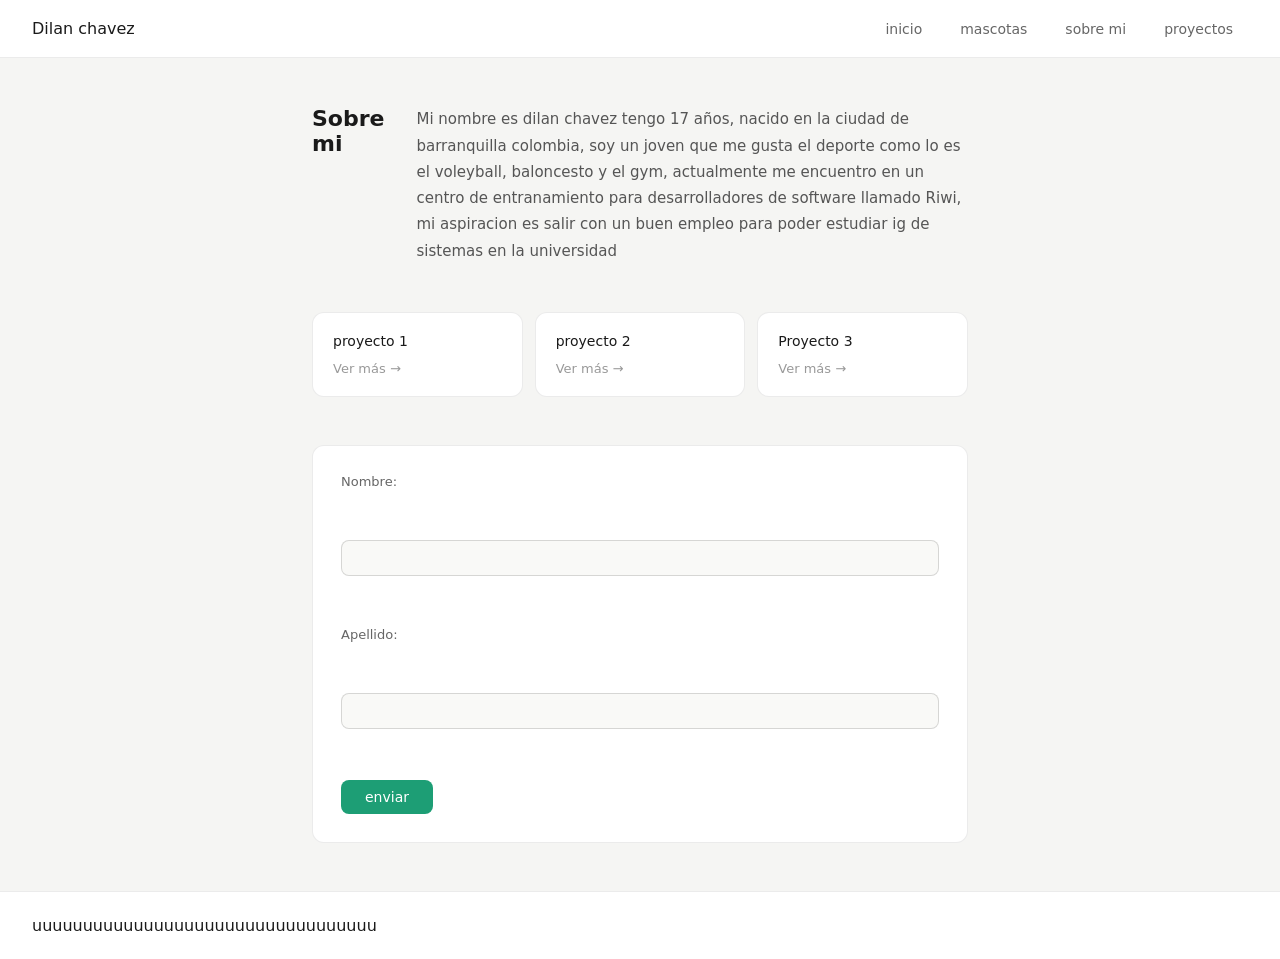
==== index.html @ a6de91f8 "primera parte de la historia de usuario semana 1" ====
<!DOCTYPE html>
<html>
<head>
	<meta charset="UTF-8">
	<title>Portafolio</title>
	<link rel="stylesheet"   href="styles.css">
</head>
<body>
	<header>Dilan chavez
	 	<nav>
			<ul>
				<li><a href="#">inicio</a></li>
				<li><a href="http://localhost:9898/Local/portafolio/mascotas.html?46F44189-B3C4-40ED-86EA-A1F83FC3F59A">mascotas</a></li>
				<li><a href="#">sobre mi</a></li>
				<li><a href="#">proyectos</a></li>
			</ul>
		</nav>
	</header>
    <main>
        <section class="yo">
            <h2 class="yo">Sobre mi</h2>
            <p>Mi nombre es dilan chavez tengo 17 años, nacido en la ciudad de barranquilla colombia, soy un joven que me gusta el deporte como lo es el voleyball, baloncesto y el gym, actualmente me encuentro en un centro de entranamiento para desarrolladores de software llamado Riwi, mi aspiracion es salir con un buen empleo para poder estudiar ig de sistemas en la universidad</p>
        </section>
        
        <section class="proyectos">
            <ul>
                <li><a href="#" class="proye" > proyecto 1 </a></li>
                <li><a href="#" class="proye" > proyecto 2</a></li>
                <li><a href="#" class="proye" >Proyecto 3</a></li>
            </ul>
        </section>
        
        <section class="contacto">
            <form>
                <label for="name">Nombre:</label><br>
                    <input type="text" id="name"></input>
                </label><br>
                
                <label for="apellido">Apellido:</label><br>
                    <input type="text" id="apellido"></input><br>
                <input type="submit" value="enviar"></input>
            </form>
        </section>
    </main>

    <footer>
    uuuuuuuuuuuuuuuuuuuuuuuuuuuuuuuuuu
    </footer>
	
	
	

</body>
</html>
---- styles.css ----
* {
  margin: 0;
  padding: 0;
  box-sizing: border-box;
}

body {
  font-family: 'Segoe UI', system-ui, sans-serif;
  color: #1a1a1a;
  background: #f5f5f3;
}

/* ── HEADER ── */
header {
  background: #ffffff;
  border-bottom: 1px solid rgba(0,0,0,0.08);
  padding: 1.2rem 2rem;
  display: flex;
  align-items: center;
  justify-content: space-between;
  position: sticky;
  top: 0;
  z-index: 100;
}

.logo {
  font-size: 20px;
  font-weight: 600;
  letter-spacing: -0.3px;
  color: #1a1a1a;
}

nav ul {
  list-style: none;
  display: flex;
  gap: 8px;
}

nav a {
  text-decoration: none;
  font-size: 14px;
  color: #666;
  padding: 6px 14px;
  border-radius: 8px;
  border: 1px solid transparent;
  transition: all 0.15s;
}

nav a:hover {
  color: #1a1a1a;
  border-color: rgba(0,0,0,0.12);
  background: #f5f5f3;
}

/* ── MAIN ── */
main {
  max-width: 720px;
  margin: 0 auto;
  padding: 3rem 2rem;
  display: flex;
  flex-direction: column;
  gap: 3rem;
}

/* ── SECCIÓN: SOBRE MÍ ── */
.yo {
  display: flex;
  gap: 2rem;
  align-items: flex-start;
}


.yo h2 {
  font-size: 22px;
  font-weight: 600;
  margin-bottom: 6px;
  color: #1a1a1a;
}



.yo p {
  font-size: 15px;
  color: #555;
  line-height: 1.75;
}

.interests {
  display: flex;
  gap: 8px;
  flex-wrap: wrap;
  margin-top: 14px;
}

.tag {
  font-size: 13px;
  padding: 4px 12px;
  border-radius: 99px;
  background: #f5f5f3;
  border: 1px solid rgba(0,0,0,0.1);
  color: #555;
}

/* ── SECCIÓN: PROYECTOS ── */
.section-label {
  font-size: 12px;
  font-weight: 600;
  text-transform: uppercase;
  letter-spacing: 0.08em;
  color: #999;
  margin-bottom: 1rem;
}

.proyectos ul {
  list-style: none;
  display: grid;
  grid-template-columns: repeat(3, 1fr);
  gap: 12px;
}

.proye {
  display: flex;
  flex-direction: column;
  gap: 8px;
  background: #ffffff;
  border: 1px solid rgba(0,0,0,0.08);
  border-radius: 12px;
  padding: 1.25rem;
  text-decoration: none;
  color: #1a1a1a;
  font-size: 14px;
  font-weight: 500;
  transition: border-color 0.15s, background 0.15s;
}

.proye:hover {
  border-color: rgba(0,0,0,0.18);
  background: #f9f9f7;
}

.proye::after {
  content: "Ver más →";
  font-size: 13px;
  color: #999;
  margin-top: 4px;
}

/* ── SECCIÓN: CONTACTO ── */
.contacto {
  background: #ffffff;
  border: 1px solid rgba(0,0,0,0.08);
  border-radius: 12px;
  padding: 1.75rem;
}

.contacto p.subtitulo {
  font-size: 15px;
  color: #555;
  margin-bottom: 1.25rem;
}

form {
  display: flex;
  flex-direction: column;
  gap: 1rem;
}

.form-row {
  display: grid;
  grid-template-columns: 1fr 1fr;
  gap: 12px;
}

.form-group {
  display: flex;
  flex-direction: column;
  gap: 6px;
}

label {
  font-size: 13px;
  color: #666;
  font-weight: 500;
}

input[type="text"] {
  font-family: inherit;
  font-size: 14px;
  padding: 9px 12px;
  border-radius: 8px;
  border: 1px solid rgba(0,0,0,0.14);
  background: #f9f9f7;
  color: #1a1a1a;
  outline: none;
  transition: border-color 0.15s, box-shadow 0.15s;
}

input[type="text"]:focus {
  border-color: #1d9e75;
  box-shadow: 0 0 0 3px #e1f5ee;
  background: #fff;
}

input[type="submit"] {
  align-self: flex-start;
  padding: 9px 24px;
  background: #1d9e75;
  color: #fff;
  border: none;
  border-radius: 8px;
  font-size: 14px;
  font-weight: 500;
  font-family: inherit;
  cursor: pointer;
  transition: background 0.15s;
}

input[type="submit"]:hover {
  background: #0f6e56;
}

/* ── FOOTER ── */
footer {
  background: #ffffff;
  border-top: 1px solid rgba(0,0,0,0.08);
  padding: 1.5rem 2rem;
  display: flex;
  align-items: center;
  justify-content: space-between;
}

footer p {
  font-size: 13px;
  color: #999;
}

.footer-links {
  display: flex;
  gap: 16px;
}

.footer-links a {
  font-size: 13px;
  color: #999;
  text-decoration: none;
  transition: color 0.15s;
}

.footer-links a:hover {
  color: #555;
}
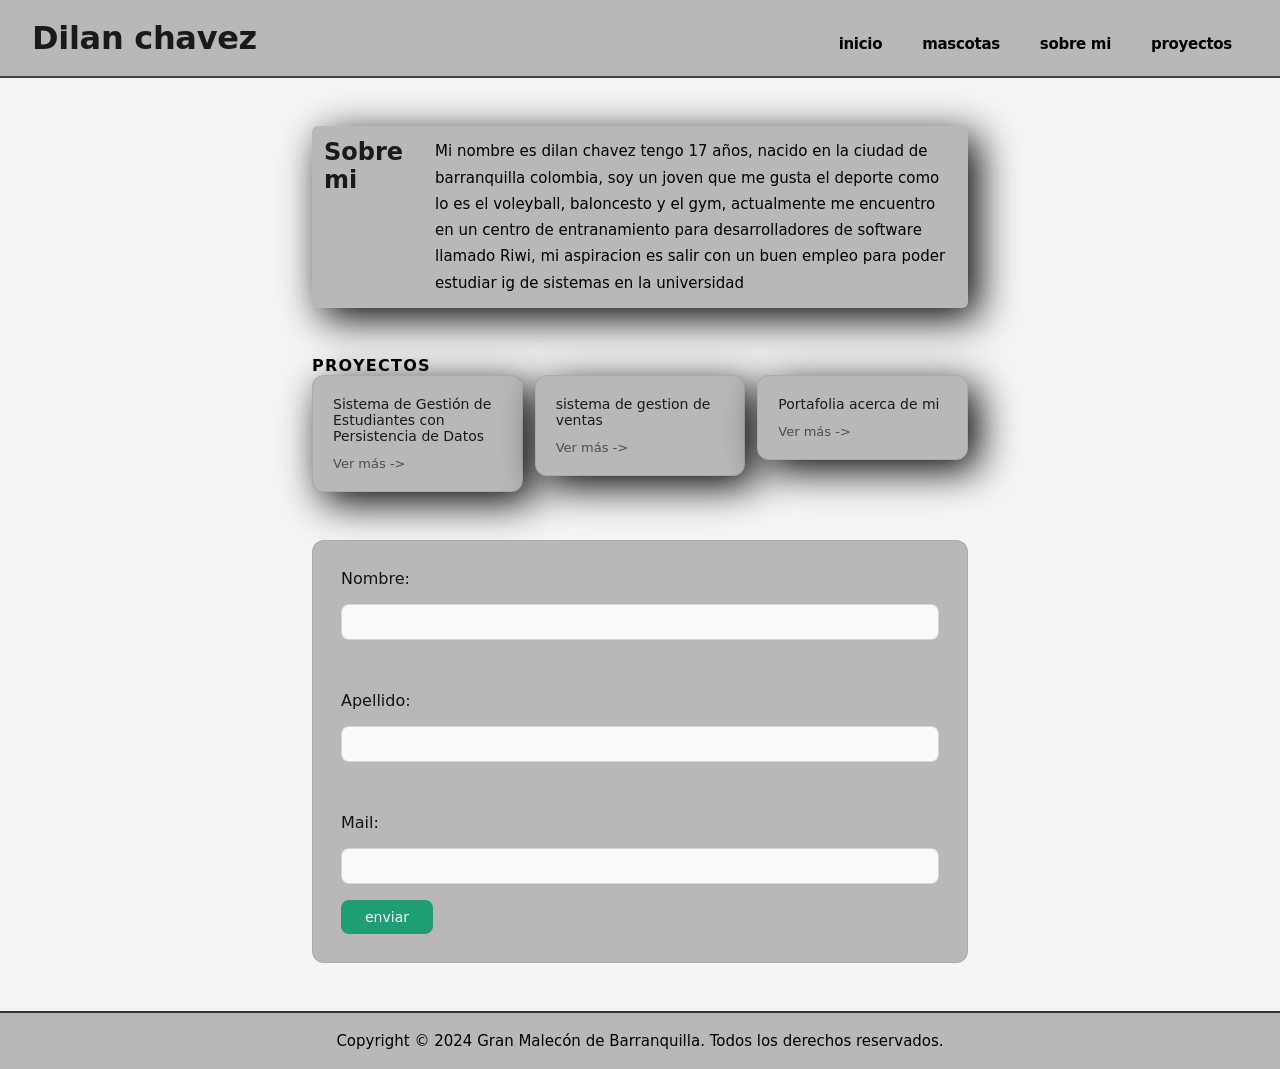
==== commit 4d885797: "semana dos terminada" ====
--- a/index.html
+++ b/index.html
@@ -6,49 +6,53 @@
 	<link rel="stylesheet"   href="styles.css">
 </head>
 <body>
-	<header>Dilan chavez
+    <!-- Encabezado de la pagina web--> 
+	<header id="logo">Dilan chavez
 	 	<nav>
 			<ul>
 				<li><a href="#">inicio</a></li>
-				<li><a href="http://localhost:9898/Local/portafolio/mascotas.html?46F44189-B3C4-40ED-86EA-A1F83FC3F59A">mascotas</a></li>
+				<li><a href="mascotas.html">mascotas</a></li>
 				<li><a href="#">sobre mi</a></li>
 				<li><a href="#">proyectos</a></li>
 			</ul>
 		</nav>
 	</header>
+
     <main>
+        <!--secccion sobre mis informacion personal --> 
         <section class="yo">
-            <h2 class="yo">Sobre mi</h2>
+            <h2>Sobre mi</h2>
             <p>Mi nombre es dilan chavez tengo 17 años, nacido en la ciudad de barranquilla colombia, soy un joven que me gusta el deporte como lo es el voleyball, baloncesto y el gym, actualmente me encuentro en un centro de entranamiento para desarrolladores de software llamado Riwi, mi aspiracion es salir con un buen empleo para poder estudiar ig de sistemas en la universidad</p>
         </section>
-        
+
+        <!--Seccion sobre los proyectos en los que he participado o he hecho  --> 
         <section class="proyectos">
+            <label class="section-label"for="proyecto">Proyectos</label>
             <ul>
-                <li><a href="#" class="proye" > proyecto 1 </a></li>
-                <li><a href="#" class="proye" > proyecto 2</a></li>
-                <li><a href="#" class="proye" >Proyecto 3</a></li>
+                <li><a href="https://github.com/dilandcv/Performance_test.git" class="proye" > Sistema de Gestión de Estudiantes con Persistencia de Datos </a></li>
+                <li><a href="https://github.com/brayanlozada1102-collab/C3_Customer_Order_Management_System.git" class="proye" > sistema de gestion de ventas</a></li>
+                <li><a href="https://github.com/dilandcv/US_HTML.git" class="proye" > Portafolia acerca de mi</a></li>
             </ul>
         </section>
         
         <section class="contacto">
             <form>
-                <label for="name">Nombre:</label><br>
+                <label class="cnto" for="name">Nombre:</label>
                     <input type="text" id="name"></input>
                 </label><br>
                 
-                <label for="apellido">Apellido:</label><br>
+                <label class="cnto" for="apellido">Apellido:</label>
                     <input type="text" id="apellido"></input><br>
+
+                <label class="cnto" for="mail">Mail:</label>
+                    <input type="mail">
+
                 <input type="submit" value="enviar"></input>
             </form>
         </section>
     </main>
-
     <footer>
-    uuuuuuuuuuuuuuuuuuuuuuuuuuuuuuuuuu
+        <p>Copyright © 2024 Gran Malecón de Barranquilla. Todos los derechos reservados.</p>
     </footer>
-	
-	
-	
-
 </body>
 </html>
--- a/styles.css
+++ b/styles.css
@@ -2,29 +2,32 @@
   margin: 0;
   padding: 0;
   box-sizing: border-box;
+  font-family: 'Segoe UI', system-ui, sans-serif;
 }
 
 body {
-  font-family: 'Segoe UI', system-ui, sans-serif;
   color: #1a1a1a;
   background: #f5f5f3;
+  display: flex;
+  flex-direction: column;
+  min-height: 100vh;
 }
 
 /* ── HEADER ── */
 header {
-  background: #ffffff;
-  border-bottom: 1px solid rgba(0,0,0,0.08);
+  background: #b9b7b7;
+  border-bottom: 2px solid rgba(0, 0, 0, 0.644);
   padding: 1.2rem 2rem;
   display: flex;
   align-items: center;
   justify-content: space-between;
   position: sticky;
   top: 0;
-  z-index: 100;
-}
-
-.logo {
-  font-size: 20px;
+ 
+}
+
+#logo {
+  font-size: 2em;
   font-weight: 600;
   letter-spacing: -0.3px;
   color: #1a1a1a;
@@ -38,9 +41,9 @@
 
 nav a {
   text-decoration: none;
-  font-size: 14px;
-  color: #666;
-  padding: 6px 14px;
+  font-size: 15px;
+  color: #000000;
+  padding: 7px 15px;
   border-radius: 8px;
   border: 1px solid transparent;
   transition: all 0.15s;
@@ -60,54 +63,33 @@
   display: flex;
   flex-direction: column;
   gap: 3rem;
+  flex: 1 0 auto;
 }
 
 /* ── SECCIÓN: SOBRE MÍ ── */
 .yo {
   display: flex;
   gap: 2rem;
-  align-items: flex-start;
-}
-
-
-.yo h2 {
-  font-size: 22px;
-  font-weight: 600;
-  margin-bottom: 6px;
-  color: #1a1a1a;
-}
-
-
+  padding: 12px;
+  background-color:#b9b7b7;
+  border-radius: 6px;
+  box-shadow: 10px 10px 40px black;
+}
 
 .yo p {
   font-size: 15px;
-  color: #555;
+  color: #000000;
   line-height: 1.75;
 }
 
-.interests {
-  display: flex;
-  gap: 8px;
-  flex-wrap: wrap;
-  margin-top: 14px;
-}
-
-.tag {
-  font-size: 13px;
-  padding: 4px 12px;
-  border-radius: 99px;
-  background: #f5f5f3;
-  border: 1px solid rgba(0,0,0,0.1);
-  color: #555;
-}
 
 /* ── SECCIÓN: PROYECTOS ── */
 .section-label {
-  font-size: 12px;
+  font-size: 16px;
   font-weight: 600;
   text-transform: uppercase;
   letter-spacing: 0.08em;
-  color: #999;
+  color: #030303;
   margin-bottom: 1rem;
 }
 
@@ -119,10 +101,10 @@
 }
 
 .proye {
-  display: flex;
-  flex-direction: column;
+  display: grid;
+  grid-column: column;
   gap: 8px;
-  background: #ffffff;
+  background:#b9b7b7 ;
   border: 1px solid rgba(0,0,0,0.08);
   border-radius: 12px;
   padding: 1.25rem;
@@ -130,60 +112,43 @@
   color: #1a1a1a;
   font-size: 14px;
   font-weight: 500;
+  box-shadow: 10px 10px 40px black;
   transition: border-color 0.15s, background 0.15s;
 }
 
 .proye:hover {
   border-color: rgba(0,0,0,0.18);
-  background: #f9f9f7;
+  background-color:#1d9e75d7 ;
 }
 
 .proye::after {
-  content: "Ver más →";
+  content: "Ver más ->";
   font-size: 13px;
-  color: #999;
+  color: #4e4e4e;
   margin-top: 4px;
 }
 
 /* ── SECCIÓN: CONTACTO ── */
 .contacto {
-  background: #ffffff;
+  background: #b9b7b7;
   border: 1px solid rgba(0,0,0,0.08);
   border-radius: 12px;
   padding: 1.75rem;
 }
 
-.contacto p.subtitulo {
-  font-size: 15px;
-  color: #555;
-  margin-bottom: 1.25rem;
-}
-
 form {
   display: flex;
   flex-direction: column;
   gap: 1rem;
 }
 
-.form-row {
-  display: grid;
-  grid-template-columns: 1fr 1fr;
-  gap: 12px;
-}
-
-.form-group {
-  display: flex;
-  flex-direction: column;
-  gap: 6px;
-}
-
-label {
-  font-size: 13px;
-  color: #666;
+.cnto{
+  font-size: 16px;
+  color: #141313;
   font-weight: 500;
 }
 
-input[type="text"] {
+input{
   font-family: inherit;
   font-size: 14px;
   padding: 9px 12px;
@@ -195,7 +160,7 @@
   transition: border-color 0.15s, box-shadow 0.15s;
 }
 
-input[type="text"]:focus {
+input:focus {
   border-color: #1d9e75;
   box-shadow: 0 0 0 3px #e1f5ee;
   background: #fff;
@@ -210,7 +175,6 @@
   border-radius: 8px;
   font-size: 14px;
   font-weight: 500;
-  font-family: inherit;
   cursor: pointer;
   transition: background 0.15s;
 }
@@ -220,32 +184,17 @@
 }
 
 /* ── FOOTER ── */
-footer {
-  background: #ffffff;
-  border-top: 1px solid rgba(0,0,0,0.08);
-  padding: 1.5rem 2rem;
-  display: flex;
+footer{
+  background-color: #b9b7b7;
+  border-top: 2px solid rgba(0, 0, 0, 0.719);
+  padding: 1.2rem 2rem;
+  display: flex;
+  justify-content: center;
   align-items: center;
-  justify-content: space-between;
 }
 
 footer p {
-  font-size: 13px;
-  color: #999;
-}
-
-.footer-links {
-  display: flex;
-  gap: 16px;
-}
-
-.footer-links a {
-  font-size: 13px;
-  color: #999;
-  text-decoration: none;
-  transition: color 0.15s;
-}
-
-.footer-links a:hover {
-  color: #555;
+  font-size: 15px;
+  color: #000000;
+  
 }
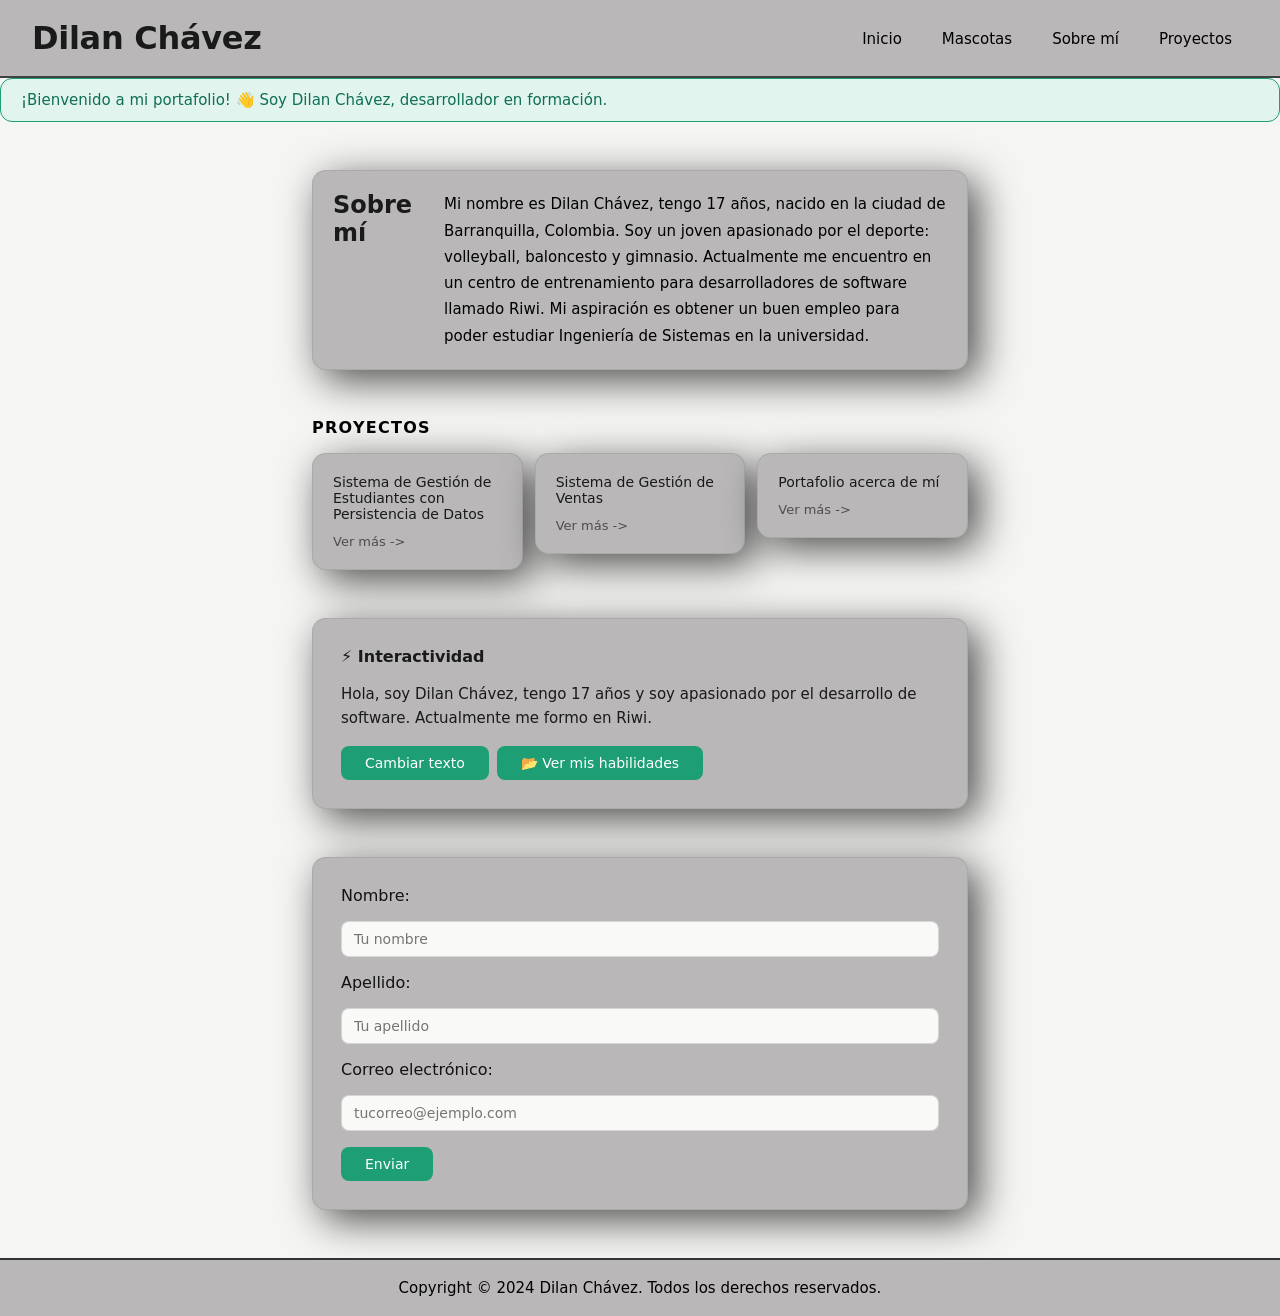
==== commit c2bdb2f3: "ultimo commit" ====
--- a/index.html
+++ b/index.html
@@ -1,58 +1,103 @@
 <!DOCTYPE html>
-<html>
+<html lang="es">
 <head>
-	<meta charset="UTF-8">
-	<title>Portafolio</title>
-	<link rel="stylesheet"   href="styles.css">
+  <meta charset="UTF-8">
+  <title>Portafolio - Dilan Chávez</title>
+  <meta name="viewport" content="width=device-width, initial-scale=1.0">
+  <link rel="stylesheet" href="styles.css">
 </head>
 <body>
-    <!-- Encabezado de la pagina web--> 
-	<header id="logo">Dilan chavez
-	 	<nav>
-			<ul>
-				<li><a href="#">inicio</a></li>
-				<li><a href="mascotas.html">mascotas</a></li>
-				<li><a href="#">sobre mi</a></li>
-				<li><a href="#">proyectos</a></li>
-			</ul>
-		</nav>
-	</header>
 
-    <main>
-        <!--secccion sobre mis informacion personal --> 
-        <section class="yo">
-            <h2>Sobre mi</h2>
-            <p>Mi nombre es dilan chavez tengo 17 años, nacido en la ciudad de barranquilla colombia, soy un joven que me gusta el deporte como lo es el voleyball, baloncesto y el gym, actualmente me encuentro en un centro de entranamiento para desarrolladores de software llamado Riwi, mi aspiracion es salir con un buen empleo para poder estudiar ig de sistemas en la universidad</p>
-        </section>
+  <!-- ── ENCABEZADO ── -->
+  <header>
+    <span id="logo">Dilan Chávez</span>
+    <nav>
+      <ul>
+        <li><a href="#">Inicio</a></li>
+        <li><a href="mascotas.html">Mascotas</a></li>
+        <li><a href="#sobre-mi">Sobre mí</a></li>
+        <li><a href="#proyectos">Proyectos</a></li>
+      </ul>
+    </nav>
+  </header>
 
-        <!--Seccion sobre los proyectos en los que he participado o he hecho  --> 
-        <section class="proyectos">
-            <label class="section-label"for="proyecto">Proyectos</label>
-            <ul>
-                <li><a href="https://github.com/dilandcv/Performance_test.git" class="proye" > Sistema de Gestión de Estudiantes con Persistencia de Datos </a></li>
-                <li><a href="https://github.com/brayanlozada1102-collab/C3_Customer_Order_Management_System.git" class="proye" > sistema de gestion de ventas</a></li>
-                <li><a href="https://github.com/dilandcv/US_HTML.git" class="proye" > Portafolia acerca de mi</a></li>
-            </ul>
-        </section>
-        
-        <section class="contacto">
-            <form>
-                <label class="cnto" for="name">Nombre:</label>
-                    <input type="text" id="name"></input>
-                </label><br>
-                
-                <label class="cnto" for="apellido">Apellido:</label>
-                    <input type="text" id="apellido"></input><br>
+  <!-- ── BIENVENIDA (controlada por JS) ── -->
+  <div id="bienvenida" role="status" aria-live="polite"></div>
 
-                <label class="cnto" for="mail">Mail:</label>
-                    <input type="mail">
+  <main>
 
-                <input type="submit" value="enviar"></input>
-            </form>
-        </section>
-    </main>
-    <footer>
-        <p>Copyright © 2024 Gran Malecón de Barranquilla. Todos los derechos reservados.</p>
-    </footer>
+    <!-- ── SOBRE MÍ ── -->
+    <section class="yo" id="sobre-mi" aria-label="Sobre mí">
+      <h2>Sobre mí</h2>
+      <p>Mi nombre es Dilan Chávez, tengo 17 años, nacido en la ciudad de Barranquilla, Colombia. Soy un joven apasionado por el deporte: volleyball, baloncesto y gimnasio. Actualmente me encuentro en un centro de entrenamiento para desarrolladores de software llamado Riwi. Mi aspiración es obtener un buen empleo para poder estudiar Ingeniería de Sistemas en la universidad.</p>
+    </section>
+
+    <!-- ── PROYECTOS ── -->
+    <section class="proyectos" id="proyectos" aria-label="Proyectos">
+      <label class="section-label" for="proyecto">Proyectos</label>
+      <ul>
+        <li>
+          <a href="https://github.com/dilandcv/Performance_test.git" class="proye" target="_blank" rel="noopener">
+            Sistema de Gestión de Estudiantes con Persistencia de Datos
+          </a>
+        </li>
+        <li>
+          <a href="https://github.com/brayanlozada1102-collab/C3_Customer_Order_Management_System.git" class="proye" target="_blank" rel="noopener">
+            Sistema de Gestión de Ventas
+          </a>
+        </li>
+        <li>
+          <a href="https://github.com/dilandcv/US_HTML.git" class="proye" target="_blank" rel="noopener">
+            Portafolio acerca de mí
+          </a>
+        </li>
+      </ul>
+    </section>
+
+    <!-- ── INTERACTIVIDAD JS ── -->
+    <section class="js-zona" aria-label="Sección interactiva">
+      <h2>⚡ Interactividad</h2>
+
+      <!-- Texto dinámico que cambia al hacer clic -->
+      <p id="parrafo-dinamico">Hola, soy Dilan Chávez, tengo 17 años y soy apasionado por el desarrollo de software. Actualmente me formo en Riwi.</p>
+
+      <!-- Contenido que se muestra/oculta -->
+      <div id="contenido-oculto" role="region" aria-label="Habilidades">
+        🛠️ <strong>Mis habilidades:</strong> HTML, CSS, JavaScript, Python, Git, trabajo en equipo, resolución de problemas y muchas ganas de aprender.
+      </div>
+
+      <!-- Botones de interacción -->
+      <div class="btn-group">
+        <button class="btn" id="btn-cambiar-texto" type="button">Cambiar texto</button>
+        <button class="btn" id="btn-toggle" type="button">📂 Ver mis habilidades</button>
+      </div>
+    </section>
+
+    <!-- ── CONTACTO ── -->
+    <section class="contacto" aria-label="Formulario de contacto">
+      <form>
+        <label class="cnto" for="name">Nombre:</label>
+        <input type="text" id="name" name="name" placeholder="Tu nombre" autocomplete="given-name">
+
+        <label class="cnto" for="apellido">Apellido:</label>
+        <input type="text" id="apellido" name="apellido" placeholder="Tu apellido" autocomplete="family-name">
+
+        <label class="cnto" for="mail">Correo electrónico:</label>
+        <input type="email" id="mail" name="mail" placeholder="tucorreo@ejemplo.com" autocomplete="email">
+
+        <input type="submit" value="Enviar">
+      </form>
+    </section>
+
+  </main>
+
+  <!-- ── PIE DE PÁGINA ── -->
+  <footer>
+    <p>Copyright &copy; 2024 Dilan Chávez. Todos los derechos reservados.</p>
+  </footer>
+
+  <!-- ── SCRIPT JS (antes de </body>) ── -->
+  <script src="script.js"></script>
+
 </body>
 </html>
--- a/styles.css
+++ b/styles.css
@@ -1,200 +1,366 @@
-* {
+/* ── VARIABLES GLOBALES ── */
+:root {
+  --color-bg: #f5f5f3;
+  --color-surface: #b9b7b7;
+  --color-text: #1a1a1a;
+  --color-text-muted: #4e4e4e;
+  --color-accent: #1d9e75;
+  --color-accent-dark: #0f6e56;
+  --color-accent-light: #e1f5ee;
+  --color-border: rgba(0, 0, 0, 0.12);
+  --color-border-dark: rgba(0, 0, 0, 0.644);
+  --color-shadow: rgba(0, 0, 0, 0.7);
+ 
+  --font-size-sm: 0.875rem;   /* 14px */
+  --font-size-md: 0.9375rem;  /* 15px */
+  --font-size-lg: 1rem;       /* 16px */
+  --font-size-xl: 2rem;
+ 
+  --radius-sm: 0.5rem;
+  --radius-md: 0.75rem;
+  --radius-lg: 0.875rem;
+  --spacing-sm: 0.75rem;
+  --spacing-md: 1.25rem;
+  --spacing-lg: 1.75rem;
+  --spacing-xl: 3rem;
+}
+ 
+/* ── RESET ── */
+*, *::before, *::after {
   margin: 0;
   padding: 0;
   box-sizing: border-box;
   font-family: 'Segoe UI', system-ui, sans-serif;
 }
-
+ 
+/* ── IMÁGENES RESPONSIVAS ── */
+img {
+  max-width: 100%;
+  height: auto;
+  display: block;
+}
+ 
+/* ── BODY ── */
 body {
-  color: #1a1a1a;
-  background: #f5f5f3;
+  color: var(--color-text);
+  background: var(--color-bg);
   display: flex;
   flex-direction: column;
   min-height: 100vh;
 }
-
+ 
 /* ── HEADER ── */
 header {
-  background: #b9b7b7;
-  border-bottom: 2px solid rgba(0, 0, 0, 0.644);
+  background: var(--color-surface);
+  border-bottom: 2px solid var(--color-border-dark);
   padding: 1.2rem 2rem;
   display: flex;
   align-items: center;
   justify-content: space-between;
   position: sticky;
   top: 0;
- 
-}
-
+  z-index: 100;
+}
+ 
 #logo {
-  font-size: 2em;
+  font-size: var(--font-size-xl);
   font-weight: 600;
   letter-spacing: -0.3px;
-  color: #1a1a1a;
-}
-
+  color: var(--color-text);
+}
+ 
+/* ── NAVEGACIÓN ── */
 nav ul {
   list-style: none;
   display: flex;
-  gap: 8px;
-}
-
+  gap: 0.5rem;
+}
+ 
 nav a {
   text-decoration: none;
-  font-size: 15px;
-  color: #000000;
-  padding: 7px 15px;
-  border-radius: 8px;
+  font-size: var(--font-size-md);
+  color: #000;
+  padding: 0.4375rem 0.9375rem;
+  border-radius: var(--radius-sm);
   border: 1px solid transparent;
   transition: all 0.15s;
 }
-
+ 
 nav a:hover {
-  color: #1a1a1a;
-  border-color: rgba(0,0,0,0.12);
-  background: #f5f5f3;
-}
-
+  color: var(--color-text);
+  border-color: var(--color-border);
+  background: var(--color-bg);
+}
+ 
 /* ── MAIN ── */
 main {
   max-width: 720px;
   margin: 0 auto;
-  padding: 3rem 2rem;
+  padding: var(--spacing-xl) 2rem;
   display: flex;
   flex-direction: column;
-  gap: 3rem;
+  gap: var(--spacing-xl);
   flex: 1 0 auto;
-}
-
+  width: 100%;
+}
+ 
+/* ── TARJETAS COMPARTIDAS (sección yo, proyectos, contacto) ── */
+.yo,
+.contacto {
+  background: var(--color-surface);
+  border: 1px solid rgba(0, 0, 0, 0.08);
+  border-radius: var(--radius-lg);
+  padding: var(--spacing-md);
+  box-shadow: 10px 10px 40px var(--color-shadow);
+}
+ 
 /* ── SECCIÓN: SOBRE MÍ ── */
 .yo {
   display: flex;
   gap: 2rem;
-  padding: 12px;
-  background-color:#b9b7b7;
-  border-radius: 6px;
-  box-shadow: 10px 10px 40px black;
-}
-
+}
+ 
 .yo p {
-  font-size: 15px;
-  color: #000000;
+  font-size: var(--font-size-md);
+  color: #000;
   line-height: 1.75;
 }
-
-
+ 
+/* ── BIENVENIDA (JS) ── */
+#bienvenida {
+  background: var(--color-accent-light);
+  border: 1px solid var(--color-accent);
+  border-radius: var(--radius-md);
+  padding: var(--spacing-sm) var(--spacing-md);
+  font-size: var(--font-size-md);
+  color: var(--color-accent-dark);
+  font-weight: 500;
+  display: none;
+}
+ 
 /* ── SECCIÓN: PROYECTOS ── */
 .section-label {
-  font-size: 16px;
+  font-size: var(--font-size-lg);
   font-weight: 600;
   text-transform: uppercase;
   letter-spacing: 0.08em;
   color: #030303;
   margin-bottom: 1rem;
-}
-
+  display: block;
+}
+ 
 .proyectos ul {
   list-style: none;
   display: grid;
   grid-template-columns: repeat(3, 1fr);
-  gap: 12px;
-}
-
+  gap: 0.75rem;
+}
+ 
+/* ── TARJETAS DE PROYECTO ── */
 .proye {
   display: grid;
-  grid-column: column;
-  gap: 8px;
-  background:#b9b7b7 ;
-  border: 1px solid rgba(0,0,0,0.08);
-  border-radius: 12px;
-  padding: 1.25rem;
+  gap: 0.5rem;
+  background: var(--color-surface);
+  border: 1px solid rgba(0, 0, 0, 0.08);
+  border-radius: var(--radius-lg);
+  padding: var(--spacing-md);
   text-decoration: none;
-  color: #1a1a1a;
-  font-size: 14px;
+  color: var(--color-text);
+  font-size: var(--font-size-sm);
   font-weight: 500;
-  box-shadow: 10px 10px 40px black;
+  box-shadow: 10px 10px 40px var(--color-shadow);
   transition: border-color 0.15s, background 0.15s;
 }
-
+ 
 .proye:hover {
-  border-color: rgba(0,0,0,0.18);
-  background-color:#1d9e75d7 ;
-}
-
+  border-color: rgba(0, 0, 0, 0.18);
+  background-color: #1d9e75d7;
+}
+ 
 .proye::after {
   content: "Ver más ->";
-  font-size: 13px;
-  color: #4e4e4e;
-  margin-top: 4px;
-}
-
+  font-size: 0.8125rem;
+  color: var(--color-text-muted);
+  margin-top: 0.25rem;
+}
+ 
+/* ── BOTONES COMPARTIDOS ── */
+.btn,
+input[type="submit"] {
+  font-family: inherit;
+  font-size: var(--font-size-sm);
+  font-weight: 500;
+  cursor: pointer;
+  border: none;
+  border-radius: var(--radius-sm);
+  padding: 0.5625rem 1.5rem;
+  background: var(--color-accent);
+  color: #fff;
+  transition: background 0.15s;
+}
+ 
+.btn:hover,
+input[type="submit"]:hover {
+  background: var(--color-accent-dark);
+}
+ 
 /* ── SECCIÓN: CONTACTO ── */
 .contacto {
-  background: #b9b7b7;
-  border: 1px solid rgba(0,0,0,0.08);
-  border-radius: 12px;
-  padding: 1.75rem;
-}
-
+  padding: var(--spacing-lg);
+}
+ 
 form {
   display: flex;
   flex-direction: column;
   gap: 1rem;
 }
-
-.cnto{
-  font-size: 16px;
+ 
+.cnto {
+  font-size: var(--font-size-lg);
   color: #141313;
   font-weight: 500;
 }
-
-input{
+ 
+input[type="text"],
+input[type="email"] {
   font-family: inherit;
-  font-size: 14px;
-  padding: 9px 12px;
-  border-radius: 8px;
-  border: 1px solid rgba(0,0,0,0.14);
+  font-size: var(--font-size-sm);
+  padding: 0.5625rem 0.75rem;
+  border-radius: var(--radius-sm);
+  border: 1px solid rgba(0, 0, 0, 0.14);
   background: #f9f9f7;
-  color: #1a1a1a;
+  color: var(--color-text);
   outline: none;
   transition: border-color 0.15s, box-shadow 0.15s;
-}
-
-input:focus {
-  border-color: #1d9e75;
-  box-shadow: 0 0 0 3px #e1f5ee;
+  width: 100%;
+}
+ 
+input[type="text"]:focus,
+input[type="email"]:focus {
+  border-color: var(--color-accent);
+  box-shadow: 0 0 0 3px var(--color-accent-light);
   background: #fff;
 }
-
+ 
 input[type="submit"] {
   align-self: flex-start;
-  padding: 9px 24px;
-  background: #1d9e75;
-  color: #fff;
-  border: none;
-  border-radius: 8px;
-  font-size: 14px;
-  font-weight: 500;
-  cursor: pointer;
-  transition: background 0.15s;
-}
-
-input[type="submit"]:hover {
-  background: #0f6e56;
-}
-
+}
+ 
+/* ── ÁREA DE INTERACTIVIDAD JS ── */
+.js-zona {
+  background: var(--color-surface);
+  border: 1px solid rgba(0, 0, 0, 0.08);
+  border-radius: var(--radius-lg);
+  padding: var(--spacing-lg);
+  box-shadow: 10px 10px 40px var(--color-shadow);
+  display: flex;
+  flex-direction: column;
+  gap: 1rem;
+}
+ 
+.js-zona h2 {
+  font-size: var(--font-size-lg);
+  font-weight: 600;
+}
+ 
+#parrafo-dinamico {
+  font-size: var(--font-size-md);
+  line-height: 1.6;
+  transition: opacity 0.3s;
+}
+ 
+#contenido-oculto {
+  background: var(--color-accent-light);
+  border-left: 3px solid var(--color-accent);
+  padding: var(--spacing-sm) var(--spacing-md);
+  border-radius: 0 var(--radius-sm) var(--radius-sm) 0;
+  font-size: var(--font-size-md);
+  display: none;
+}
+ 
+.btn-group {
+  display: flex;
+  gap: 0.5rem;
+  flex-wrap: wrap;
+}
+ 
 /* ── FOOTER ── */
-footer{
-  background-color: #b9b7b7;
+footer {
+  background: var(--color-surface);
   border-top: 2px solid rgba(0, 0, 0, 0.719);
   padding: 1.2rem 2rem;
   display: flex;
   justify-content: center;
   align-items: center;
 }
-
+ 
 footer p {
-  font-size: 15px;
-  color: #000000;
-  
+  font-size: var(--font-size-md);
+  color: #000;
+}
+ 
+/* ══════════════════════════════════════
+   MEDIA QUERIES
+══════════════════════════════════════ */
+ 
+/* ── TABLETS (576px – 991px) ── */
+@media (min-width: 576px) and (max-width: 991.98px) {
+ 
+  #logo {
+    font-size: 1.4rem;
+  }
+ 
+  main {
+    padding: 2rem 1.5rem;
+  }
+ 
+  /* Proyectos en 2 columnas en tablet */
+  .proyectos ul {
+    grid-template-columns: repeat(2, 1fr);
+  }
+}
+ 
+/* ── MÓVILES (< 576px) ── */
+@media (max-width: 575.98px) {
+ 
+  header {
+    padding: 0.75rem 1rem;
+    flex-wrap: wrap;
+    gap: 0.5rem;
+  }
+ 
+  #logo {
+    font-size: 1.1rem;
+  }
+ 
+  /* Menú en columna en móvil */
+  nav ul {
+    flex-direction: column;
+    gap: 2px;
+    width: 100%;
+  }
+ 
+  nav a {
+    padding: 0.4rem 0.75rem;
+    font-size: 0.85rem;
+  }
+ 
+  main {
+    padding: 1.5rem 1rem;
+    gap: 1.5rem;
+  }
+ 
+  .yo {
+    flex-direction: column;
+    gap: 0.75rem;
+  }
+ 
+  /* Proyectos en 1 columna en móvil */
+  .proyectos ul {
+    grid-template-columns: 1fr;
+  }
+ 
+  .btn-group {
+    flex-direction: column;
+  }
 }
